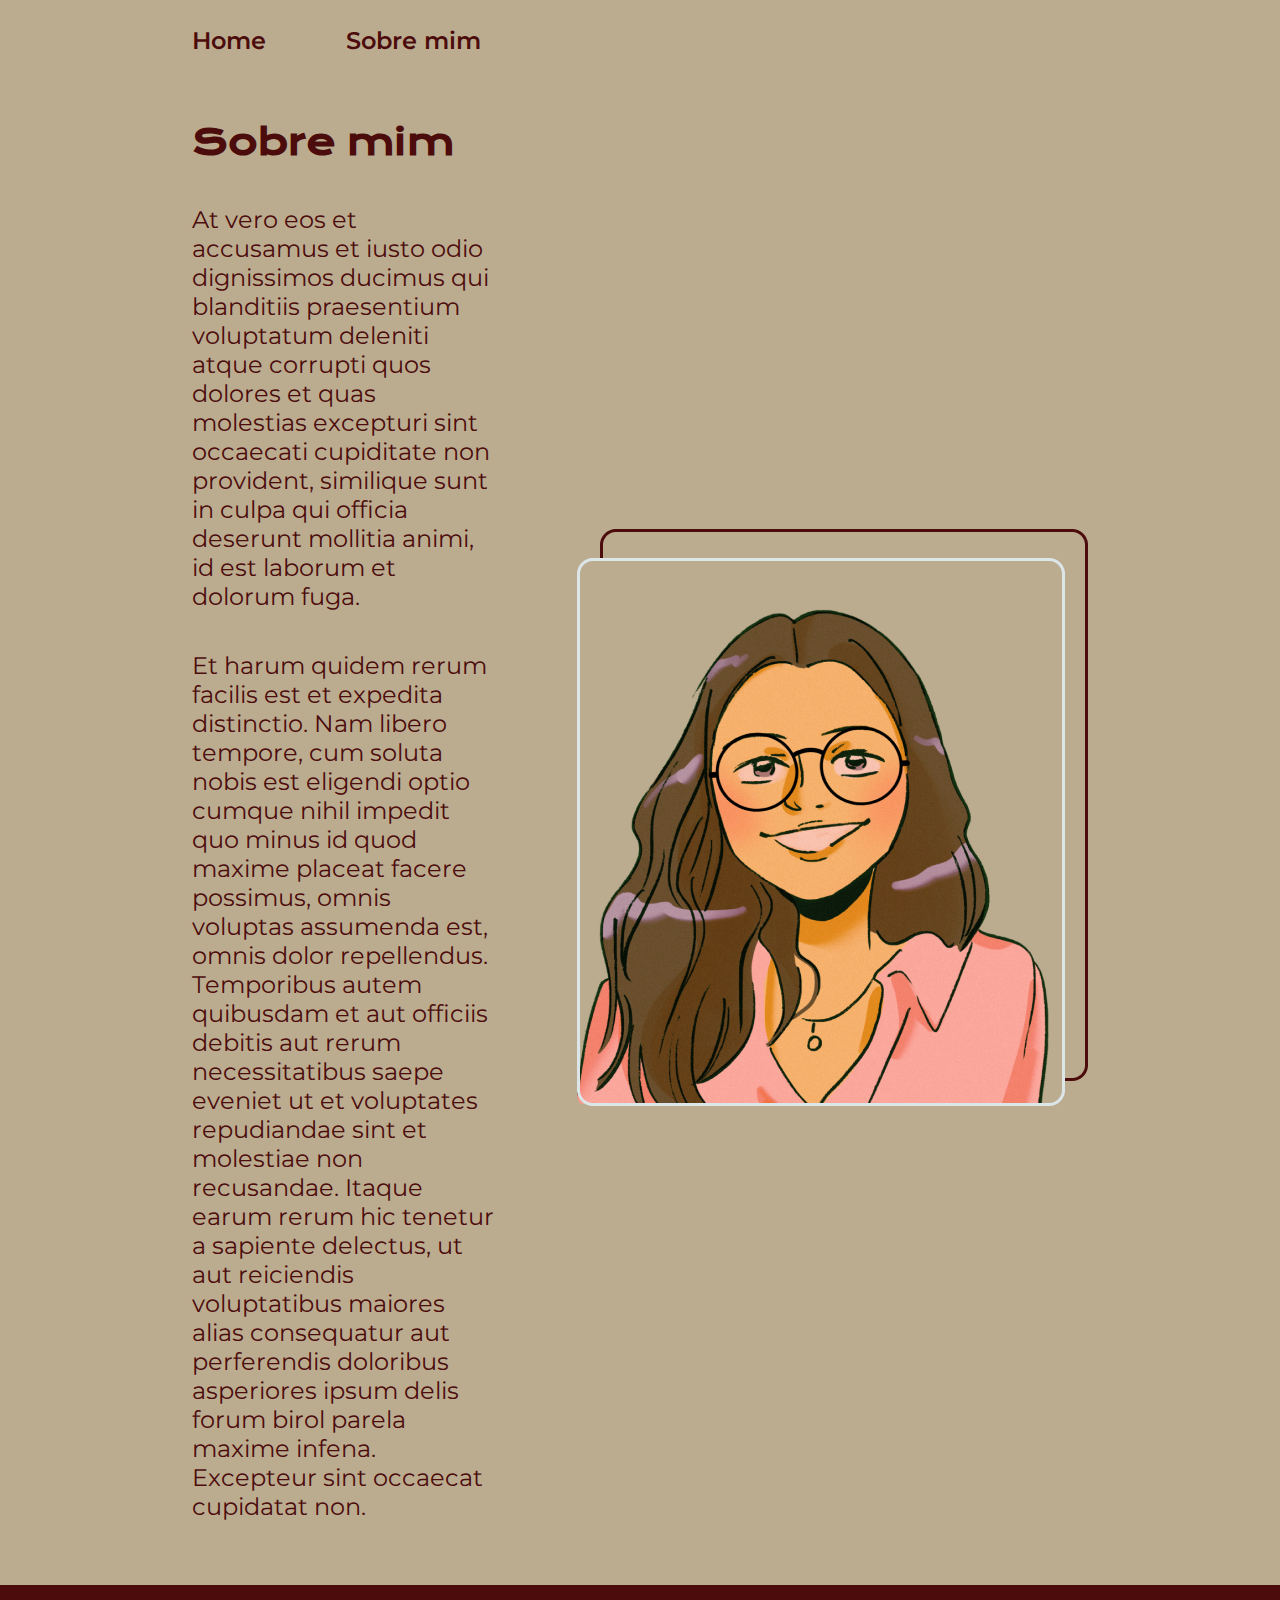
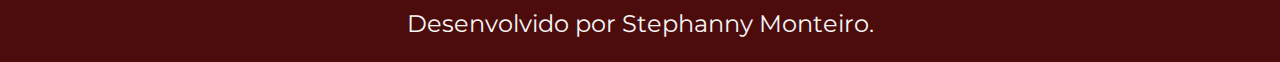
==== about.html @ 3230f0ae "Add files via upload" ====
<!DOCTYPE html>
<html lang="pt-br">
<head>
    <meta charset="UTF-8">
    <meta name="viewport" content="width=device-width, initial-scale=1.0">
    <title>Sobre mim</title>
    <link rel="stylesheet" href="./styles/style.css">
</head>
<body>
    <header class="cabecalho">
        <nav class="cabecalho__menu">
            <a class="cabecalho__menu__link" href="index.html">Home</a>
            <a class="cabecalho__menu__link" href="about.html">Sobre mim</a>
        </nav>
    </header>

    <main class="apresentacao">
        <section class="apresentacao__conteudo">
            <h1 class="apresentacao__conteudo__titulo">Sobre mim</h1>
            <p class="apresentacao__conteudo__texto">At vero eos et accusamus et iusto odio dignissimos ducimus qui blanditiis praesentium voluptatum deleniti atque corrupti quos dolores et quas molestias excepturi sint occaecati cupiditate non provident, similique sunt in culpa qui officia deserunt mollitia animi, id est laborum et dolorum fuga.</p>
            <p class="apresentacao__conteudo__texto">Et harum quidem rerum facilis est et expedita distinctio. Nam libero tempore, cum soluta nobis est eligendi optio cumque nihil impedit quo minus id quod maxime placeat facere possimus, omnis voluptas assumenda est, omnis dolor repellendus. Temporibus autem quibusdam et aut officiis debitis aut rerum necessitatibus saepe eveniet ut et voluptates repudiandae sint et molestiae non recusandae. Itaque earum rerum hic tenetur a sapiente delectus, ut aut reiciendis voluptatibus maiores alias consequatur aut perferendis doloribus asperiores ipsum delis forum birol parela maxime infena. Excepteur sint occaecat cupidatat non.</p>
        </section>
        <img src="./assets/imagem.png" alt="Avatar da Stephanny Monteiro">
    </main>

    <footer class="rodape">
        <p>Desenvolvido por Stephanny Monteiro.</p>
    </footer>
</body>
</html>
---- styles/style.css ----
@import url('https://fonts.googleapis.com/css2?family=Krona+One&family=Montserrat:wght@100..900&display=swap');

:root {
    --cor-primaria: #BBAC90;
    --cor-secundaria: #4D0C0C;
    --cor-terciaria: #F6F6F6;
    --cor-quaternaria: #22D4FD;
    --cor-hover: #4F8A8B;

    --fonte-primaria: 'Krona One', sans-serif; 
    --fonte-secundaria: 'Montserrat', sans-serif; 
}

* {
    margin: 0;
    padding: 0;
}

body {
    box-sizing: border-box;
    background-color: var(--cor-primaria);
    color: var(--cor-secundaria);
}

.cabecalho {
    padding: 2% 0% 0% 15%;
}

.cabecalho__menu {
    display:flex; 
    gap: 80px; 
}

.cabecalho__menu__link {
    font-family: var(--fonte-secundaria);
    font-size: 1.5rem;
    font-weight: 600;
    color: var(--cor-secundaria);
    text-decoration: none;
}

.apresentacao {
    padding: 5% 15%;
    display: flex;
    align-items: center;
    justify-content: space-between;
    gap: 82px;
}

.apresentacao__conteudo {
    width: 50%;
    display: flex;
    flex-direction: column;
    gap: 40px;
}

.apresentacao__conteudo__titulo {
    font-size: 2.25rem;
    font-family: var(--fonte-primaria);
}

.titulo-destaque {
    color: var(--cor-terciaria);
}

.apresentacao__conteudo__texto {
    font-size: 1.5rem;
    font-family: var(--fonte-secundaria);
}

.apresentacao__links {
    display: flex;
    flex-direction: column;
    justify-content: space-between;
    align-items: center;
    gap: 32px;
}

.apresentacao__links__subtitulo {
    font-family: var(--fonte-primaria);
    font-weight: 400;
    font-size: 1.5rem;
    color: var(--cor-secundaria);
}

.apresentacao__links__navegacao {
    background-color: var(--cor-terciaria);
    display: flex;
    justify-content: center;
    gap: 16px;
    width: 50%;
    text-align: center;
    border-radius: 8px;
    font-size: 1.5rem;
    font-weight: 600;
    padding: 21.5px 0;
    text-decoration: none;
    color: var(--cor-quaternaria);
    font-family: var(--fonte-secundaria);
}

.apresentacao__links__navegacao:hover {
    border: 2px solid var(--cor-hover);
}

.apresentacao__imagem {
    width: 50%;
}

.rodape {
    padding: 24px;
    background-color: var(--cor-secundaria);
    color: var(--cor-terciaria);
    text-align: center;
    font-family: var(--fonte-secundaria);
    font-size: 1.5rem;
    font-weight: 400;
}

@media (max-width: 1200px) {
    .cabecalho {
        padding: 10%;
    }

    .cabecalho__menu {
        justify-content: center;
    }
    
    .apresentacao {
        flex-direction: column-reverse;
        padding: 5%;
    }

    .apresentacao__conteudo {
        width: auto;
    }
}
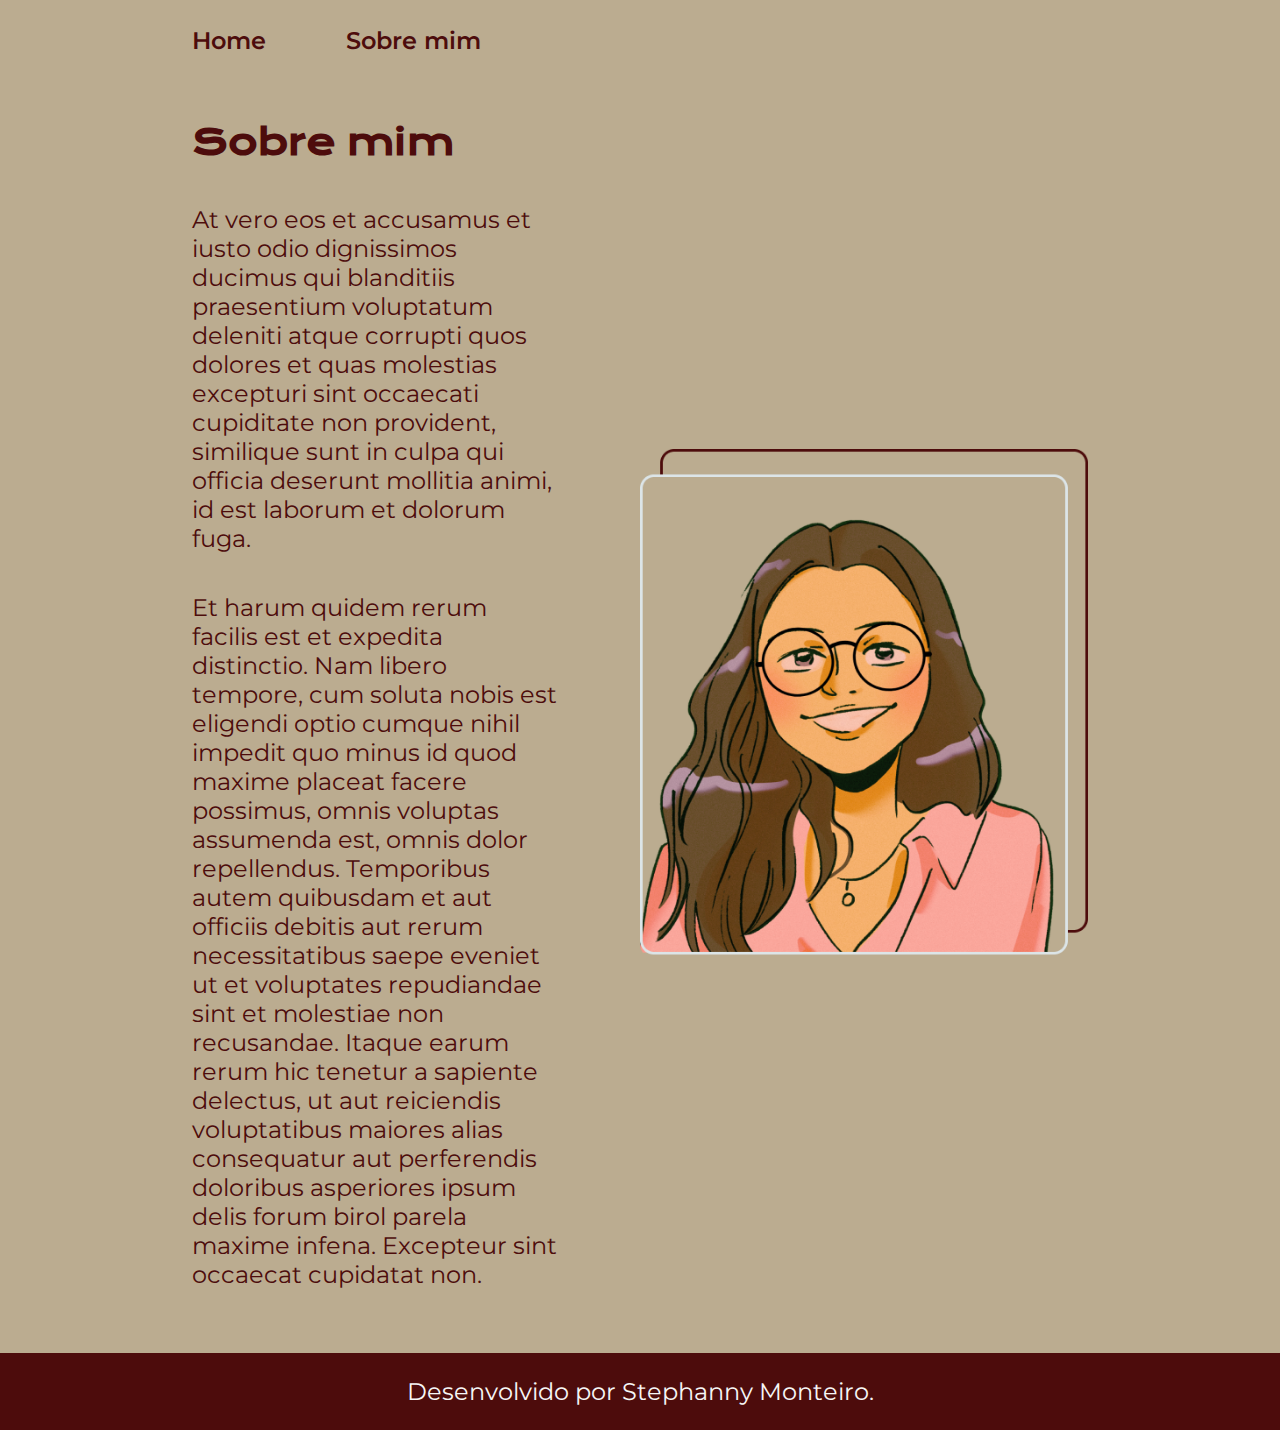
==== commit 6d76d80f: "Update about.html" ====
--- a/about.html
+++ b/about.html
@@ -20,11 +20,11 @@
             <p class="apresentacao__conteudo__texto">At vero eos et accusamus et iusto odio dignissimos ducimus qui blanditiis praesentium voluptatum deleniti atque corrupti quos dolores et quas molestias excepturi sint occaecati cupiditate non provident, similique sunt in culpa qui officia deserunt mollitia animi, id est laborum et dolorum fuga.</p>
             <p class="apresentacao__conteudo__texto">Et harum quidem rerum facilis est et expedita distinctio. Nam libero tempore, cum soluta nobis est eligendi optio cumque nihil impedit quo minus id quod maxime placeat facere possimus, omnis voluptas assumenda est, omnis dolor repellendus. Temporibus autem quibusdam et aut officiis debitis aut rerum necessitatibus saepe eveniet ut et voluptates repudiandae sint et molestiae non recusandae. Itaque earum rerum hic tenetur a sapiente delectus, ut aut reiciendis voluptatibus maiores alias consequatur aut perferendis doloribus asperiores ipsum delis forum birol parela maxime infena. Excepteur sint occaecat cupidatat non.</p>
         </section>
-        <img src="./assets/imagem.png" alt="Avatar da Stephanny Monteiro">
+        <img class="apresentacao__imagem" src="./assets/imagem.png" alt="Avatar da Stephanny Monteiro">
     </main>
 
     <footer class="rodape">
         <p>Desenvolvido por Stephanny Monteiro.</p>
     </footer>
 </body>
-</html>+</html>
